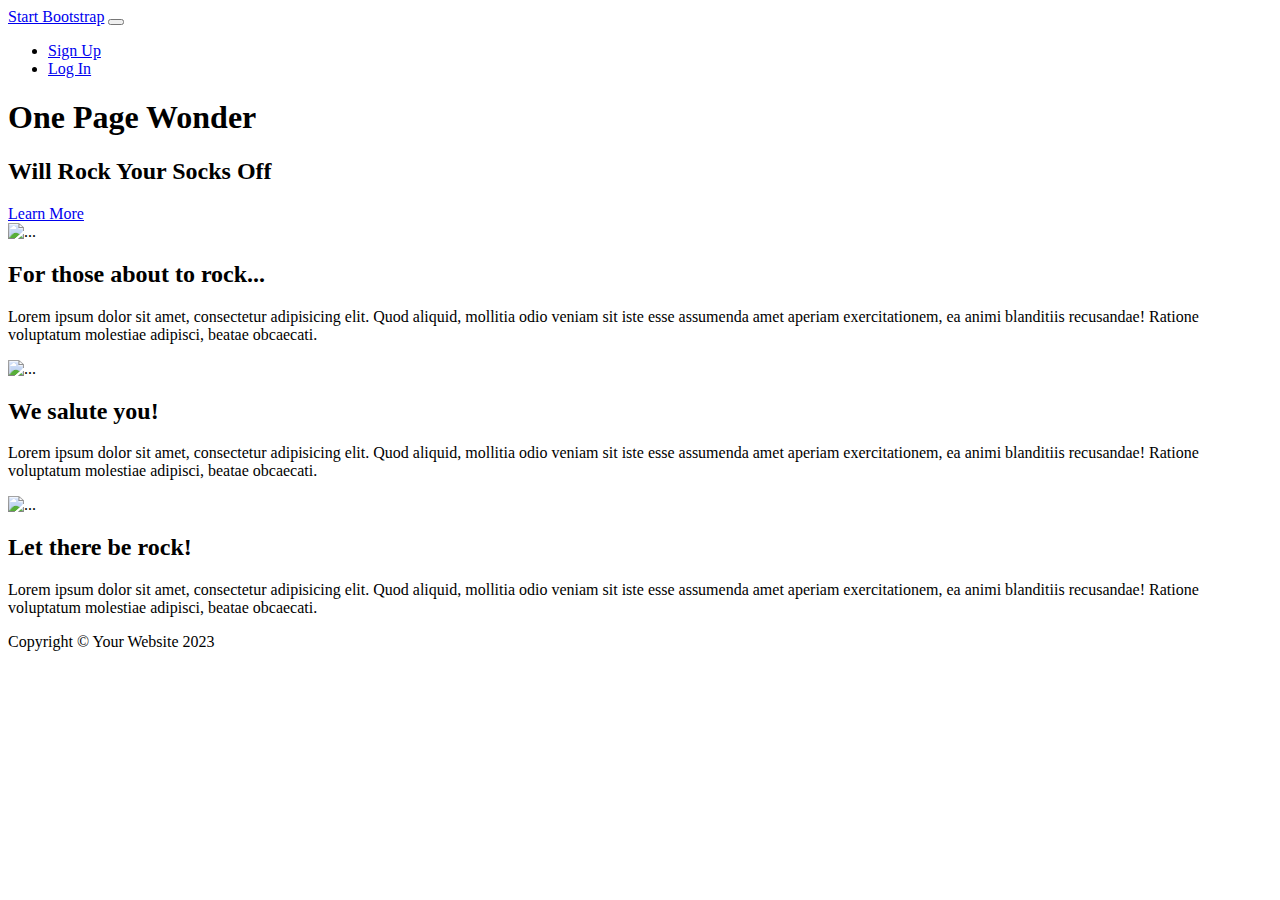
==== src/main/resources/templates/index.html @ f58cf575 "01/06 v1" ====
<!DOCTYPE html>
<html lang="en">
    <head>
        <meta charset="utf-8" />
        <meta name="viewport" content="width=device-width, initial-scale=1, shrink-to-fit=no" />
        <meta name="description" content="" />
        <meta name="author" content="" />
        <title>One Page Wonder - Start Bootstrap Template</title>
        <link rel="icon" type="image/x-icon" href="assets/favicon.ico" />
        <!-- Font Awesome icons (free version)-->
        <script src="https://use.fontawesome.com/releases/v6.3.0/js/all.js" crossorigin="anonymous"></script>
        <!-- Google fonts-->
        <link href="https://fonts.googleapis.com/css?family=Catamaran:100,200,300,400,500,600,700,800,900" rel="stylesheet" />
        <link href="https://fonts.googleapis.com/css?family=Lato:100,100i,300,300i,400,400i,700,700i,900,900i" rel="stylesheet" />
        <!-- Core theme CSS (includes Bootstrap)-->
        <link href="css/styles.css" rel="stylesheet" />
    </head>
    <body id="page-top">
        <!-- Navigation-->
        <nav class="navbar navbar-expand-lg navbar-dark navbar-custom fixed-top">
            <div class="container px-5">
                <a class="navbar-brand" href="#page-top">Start Bootstrap</a>
                <button class="navbar-toggler" type="button" data-bs-toggle="collapse" data-bs-target="#navbarResponsive" aria-controls="navbarResponsive" aria-expanded="false" aria-label="Toggle navigation"><span class="navbar-toggler-icon"></span></button>
                <div class="collapse navbar-collapse" id="navbarResponsive">
                    <ul class="navbar-nav ms-auto">
                        <li class="nav-item"><a class="nav-link" href="#!">Sign Up</a></li>
                        <li class="nav-item"><a class="nav-link" href="#!">Log In</a></li>
                    </ul>
                </div>
            </div>
        </nav>
        <!-- Header-->
        <header class="masthead text-center text-white">
            <div class="masthead-content">
                <div class="container px-5">
                    <h1 class="masthead-heading mb-0">One Page Wonder</h1>
                    <h2 class="masthead-subheading mb-0">Will Rock Your Socks Off</h2>
                    <a class="btn btn-primary btn-xl rounded-pill mt-5" href="#scroll">Learn More</a>
                </div>
            </div>
            <div class="bg-circle-1 bg-circle"></div>
            <div class="bg-circle-2 bg-circle"></div>
            <div class="bg-circle-3 bg-circle"></div>
            <div class="bg-circle-4 bg-circle"></div>
        </header>
        <!-- Content section 1-->
        <section id="scroll">
            <div class="container px-5">
                <div class="row gx-5 align-items-center">
                    <div class="col-lg-6 order-lg-2">
                        <div class="p-5"><img class="img-fluid rounded-circle" src="assets/img/01.jpg" alt="..." /></div>
                    </div>
                    <div class="col-lg-6 order-lg-1">
                        <div class="p-5">
                            <h2 class="display-4">For those about to rock...</h2>
                            <p>Lorem ipsum dolor sit amet, consectetur adipisicing elit. Quod aliquid, mollitia odio veniam sit iste esse assumenda amet aperiam exercitationem, ea animi blanditiis recusandae! Ratione voluptatum molestiae adipisci, beatae obcaecati.</p>
                        </div>
                    </div>
                </div>
            </div>
        </section>
        <!-- Content section 2-->
        <section>
            <div class="container px-5">
                <div class="row gx-5 align-items-center">
                    <div class="col-lg-6">
                        <div class="p-5"><img class="img-fluid rounded-circle" src="assets/img/02.jpg" alt="..." /></div>
                    </div>
                    <div class="col-lg-6">
                        <div class="p-5">
                            <h2 class="display-4">We salute you!</h2>
                            <p>Lorem ipsum dolor sit amet, consectetur adipisicing elit. Quod aliquid, mollitia odio veniam sit iste esse assumenda amet aperiam exercitationem, ea animi blanditiis recusandae! Ratione voluptatum molestiae adipisci, beatae obcaecati.</p>
                        </div>
                    </div>
                </div>
            </div>
        </section>
        <!-- Content section 3-->
        <section>
            <div class="container px-5">
                <div class="row gx-5 align-items-center">
                    <div class="col-lg-6 order-lg-2">
                        <div class="p-5"><img class="img-fluid rounded-circle" src="assets/img/03.jpg" alt="..." /></div>
                    </div>
                    <div class="col-lg-6 order-lg-1">
                        <div class="p-5">
                            <h2 class="display-4">Let there be rock!</h2>
                            <p>Lorem ipsum dolor sit amet, consectetur adipisicing elit. Quod aliquid, mollitia odio veniam sit iste esse assumenda amet aperiam exercitationem, ea animi blanditiis recusandae! Ratione voluptatum molestiae adipisci, beatae obcaecati.</p>
                        </div>
                    </div>
                </div>
            </div>
        </section>
        <!-- Footer-->
        <footer class="py-5 bg-black">
            <div class="container px-5"><p class="m-0 text-center text-white small">Copyright &copy; Your Website 2023</p></div>
        </footer>
        <!-- Bootstrap core JS-->
        <script src="https://cdn.jsdelivr.net/npm/bootstrap@5.2.3/dist/js/bootstrap.bundle.min.js"></script>
        <!-- Core theme JS-->
        <script src="js/scripts.js"></script>
    </body>
</html>
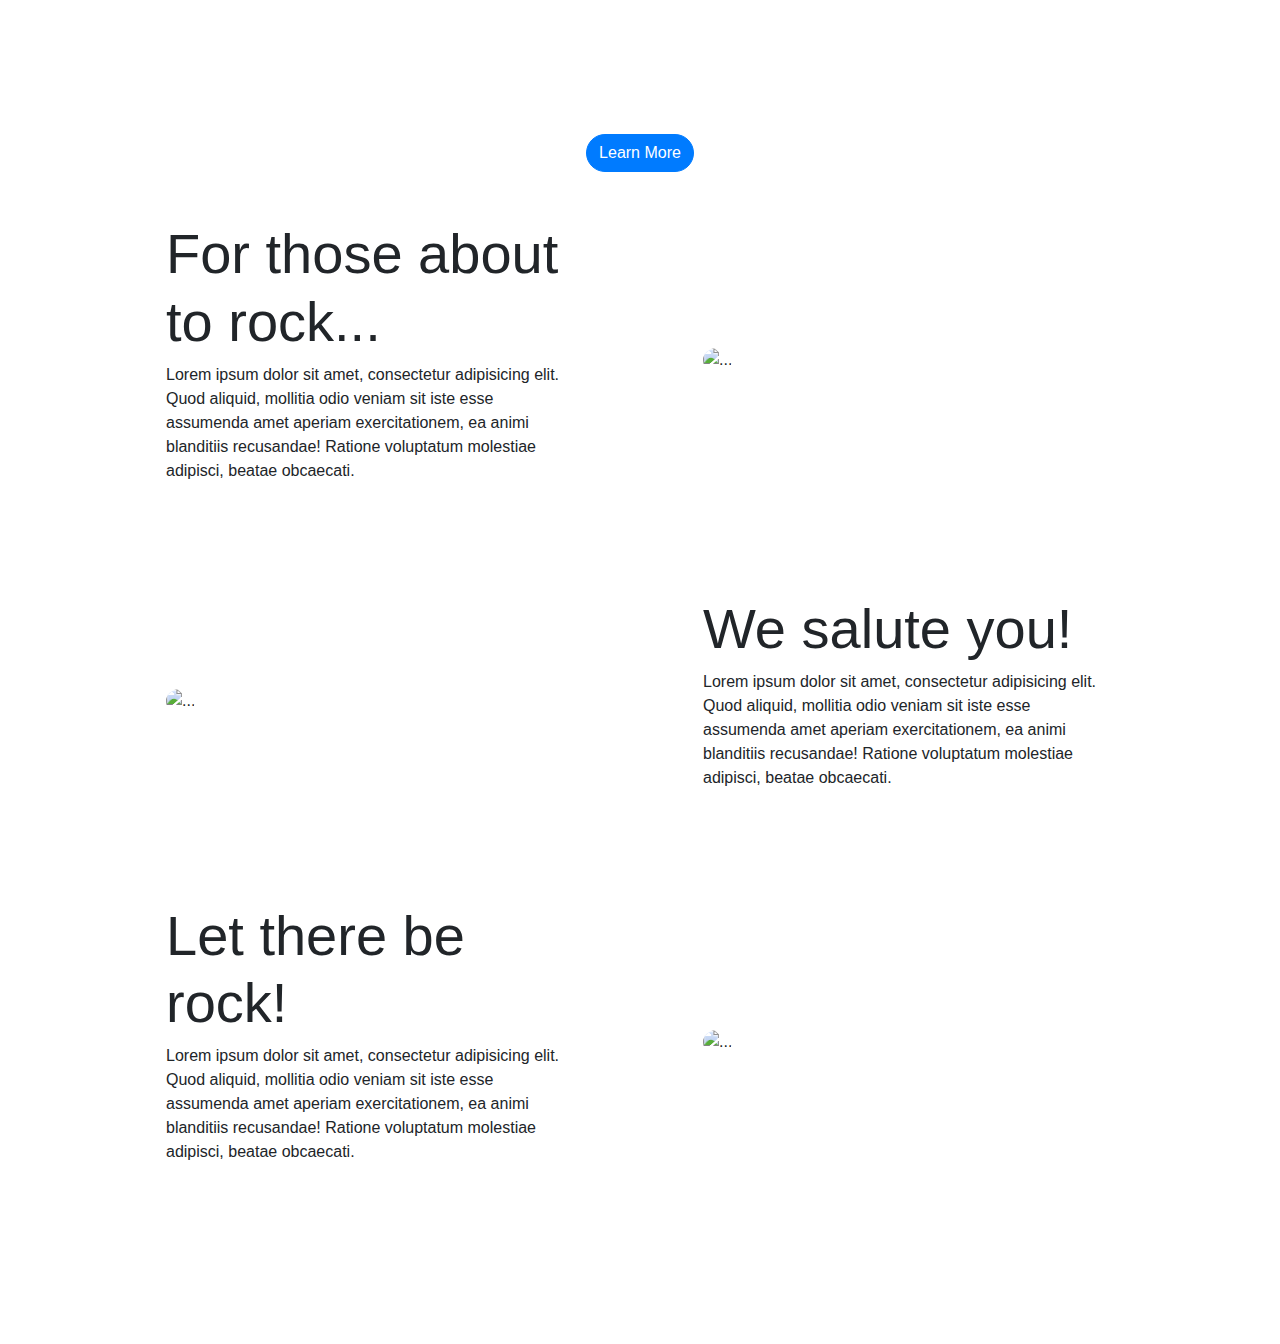
==== commit 87ad8fd3: "06/06 v1" ====
--- a/src/main/resources/templates/index.html
+++ b/src/main/resources/templates/index.html
@@ -1,6 +1,10 @@
 <!DOCTYPE html>
 <html lang="en">
     <head>
+        <link rel="stylesheet" href="https://stackpath.bootstrapcdn.com/bootstrap/4.5.2/css/bootstrap.min.css">
+        <script src="https://code.jquery.com/jquery-3.5.1.slim.min.js"></script>
+        <script src="https://cdnjs.cloudflare.com/ajax/libs/popper.js/1.14.7/umd/popper.min.js"></script>
+        <script src="https://stackpath.bootstrapcdn.com/bootstrap/4.5.2/js/bootstrap.min.js"></script>
         <meta charset="utf-8" />
         <meta name="viewport" content="width=device-width, initial-scale=1, shrink-to-fit=no" />
         <meta name="description" content="" />
